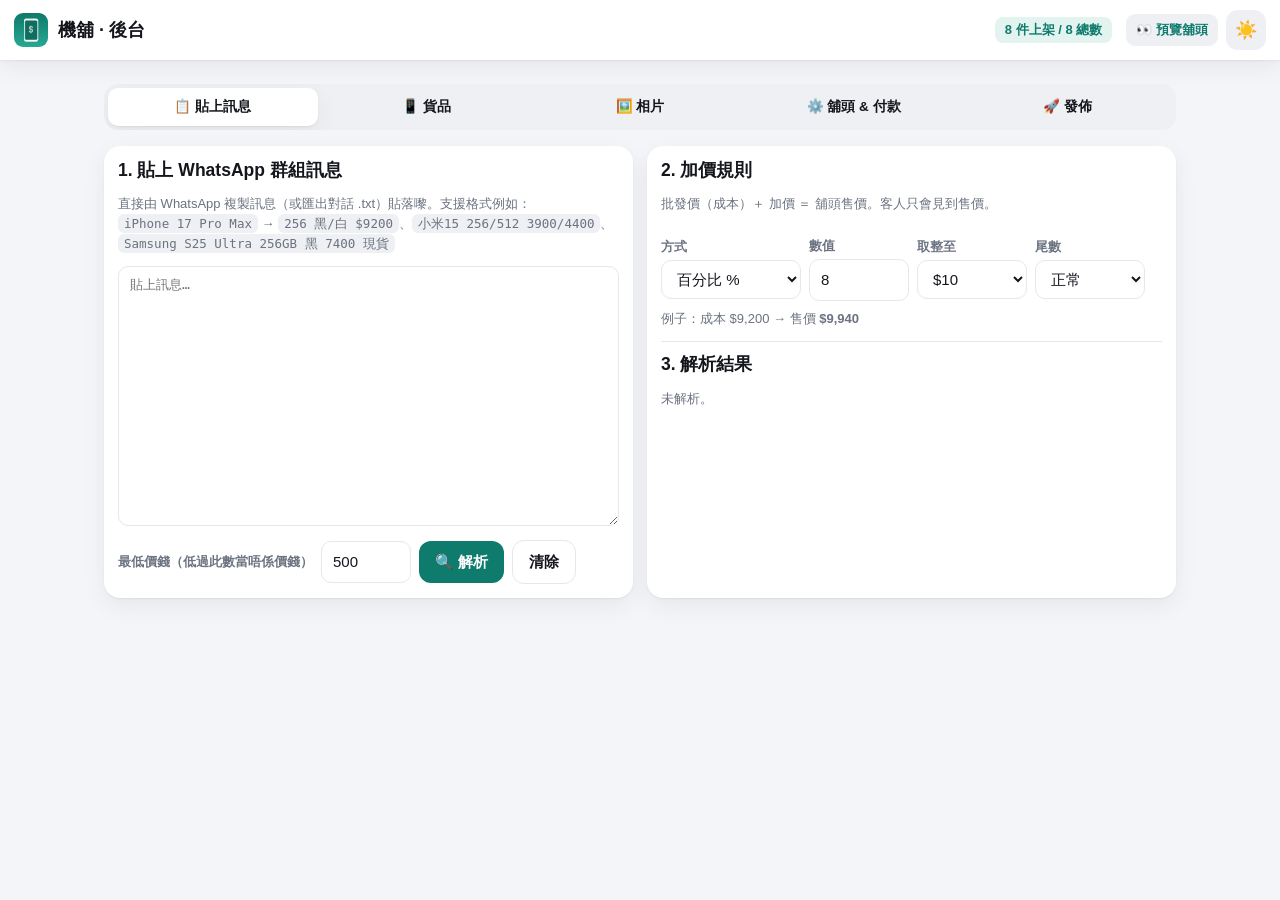
==== admin.html @ f413f136 "機舖 PhoneShop: WhatsApp price list → shop with HK payment links Co-Authored-By: Claude Opus 5 <norepl" ====
<!DOCTYPE html>
<html lang="zh-HK">
<head>
<meta charset="utf-8">
<meta name="viewport" content="width=device-width, initial-scale=1, viewport-fit=cover">
<title>機舖 · 後台</title>
<meta name="theme-color" content="#0f7b6c">
<link rel="stylesheet" href="style.css">
<meta name="robots" content="noindex">
</head>
<body>
<header class="topbar">
  <div class="row">
    <div class="brand grow"><img src="icons/icon-192.png" alt=""><span>機舖 · 後台</span></div>
    <span class="stat" id="statCount">0 件</span>
    <a class="btn sm" href="index.html" target="_blank">👀 預覽舖頭</a>
    <button class="icon-btn" id="btnTheme">🌗</button>
  </div>
</header>

<main class="admin">
  <div class="tabs">
    <button class="on" data-tab="paste">📋 貼上訊息</button>
    <button data-tab="products">📱 貨品</button>
    <button data-tab="photos">🖼️ 相片</button>
    <button data-tab="settings">⚙️ 舖頭 & 付款</button>
    <button data-tab="publish">🚀 發佈</button>
  </div>

  <!-- PASTE -->
  <section id="tab-paste">
    <div class="two">
      <div class="card">
        <h3>1. 貼上 WhatsApp 群組訊息</h3>
        <p class="help">直接由 WhatsApp 複製訊息（或匯出對話 .txt）貼落嚟。支援格式例如：<br>
          <code>iPhone 17 Pro Max</code> → <code>256 黑/白 $9200</code>、<code>小米15 256/512 3900/4400</code>、<code>Samsung S25 Ultra 256GB 黑 7400 現貨</code></p>
        <textarea id="pasteBox" style="min-height:260px;font-family:ui-monospace,Menlo,monospace;font-size:13px" placeholder="貼上訊息…"></textarea>
        <div class="row flow" style="margin-top:8px">
          <label style="margin:0">最低價錢（低過此數當唔係價錢）</label><input id="minPrice" type="number" value="500" style="width:90px">
          <button class="btn primary" id="btnParse">🔍 解析</button>
          <button class="btn ghost" id="btnClearPaste">清除</button>
        </div>
      </div>
      <div class="card">
        <h3>2. 加價規則</h3>
        <p class="help">批發價（成本）＋ 加價 ＝ 舖頭售價。客人只會見到售價。</p>
        <div class="row flow">
          <div><label>方式</label><select id="mkMode" style="width:140px"><option value="percent">百分比 %</option><option value="fixed">固定金額 $</option></select></div>
          <div><label>數值</label><input id="mkValue" type="number" value="8" style="width:100px"></div>
          <div><label>取整至</label><select id="mkRound" style="width:110px"><option value="1">$1</option><option value="10" selected>$10</option><option value="50">$50</option><option value="100">$100</option></select></div>
          <div><label>尾數</label><select id="mkTail" style="width:110px"><option value="0">正常</option><option value="8">尾數 8（如 9,888）</option><option value="9">尾數 9（如 9,899）</option></select></div>
        </div>
        <p class="help" style="margin-top:8px">例子：成本 $9,200 → 售價 <b id="mkExample"></b></p>
        <hr>
        <h3>3. 解析結果</h3>
        <p class="help" id="parseInfo">未解析。</p>
      </div>
    </div>
    <div class="card" style="margin-top:14px" id="parsedCard" hidden>
      <div class="row flow" style="justify-content:space-between">
        <h3>解析出嘅貨品 <span class="muted small">（可以先修改，再加入）</span></h3>
        <div class="row"><button class="btn ghost sm" id="btnSelAll">全選/取消</button><button class="btn primary" id="btnMerge">➕ 加入貨品清單</button></div>
      </div>
      <div class="tablewrap"><table class="tbl" id="parsedTbl"></table></div>
      <details style="margin-top:10px"><summary class="small muted">略過嘅行（冇價錢／認唔到）</summary><pre class="small muted" id="skippedBox" style="white-space:pre-wrap"></pre></details>
    </div>
  </section>

  <!-- PRODUCTS -->
  <section id="tab-products" hidden>
    <div class="card">
      <div class="row flow" style="justify-content:space-between">
        <div class="row flow"><input id="pq" type="search" placeholder="搜尋…" style="width:180px"><select id="pBrand" style="width:auto"><option value="">全部品牌</option></select></div>
        <div class="row flow">
          <button class="btn sm" id="btnAddRow">＋ 手動新增</button>
          <button class="btn sm" id="btnRecalc">🔁 用加價規則重算全部售價</button>
          <button class="btn sm danger" id="btnDelDemo">刪除示範貨品</button>
          <button class="btn sm danger" id="btnDelAll">清空全部</button>
        </div>
      </div>
      <p class="help">售價欄手動改過會鎖住（🔒），重算時唔會覆蓋；撳 🔒 可解鎖。「隱藏」嘅貨品唔會喺舖頭顯示。</p>
      <div class="tablewrap"><table class="tbl" id="prodTbl"></table></div>
    </div>
  </section>

  <!-- PHOTOS -->
  <section id="tab-photos" hidden>
    <div class="card">
      <h3>WhatsApp 相片 → 貨品</h3>
      <p class="help">由 WhatsApp 儲存相片後，一次過拖入嚟（或撳選擇），然後揀返每張相屬於邊件貨品。相片會自動壓縮。</p>
      <div class="drop" id="photoDrop">📥 拖放相片到呢度，或 <label style="display:inline;color:var(--accent);cursor:pointer;margin:0">選擇檔案<input type="file" id="photoInput" accept="image/*" multiple hidden></label></div>
      <div class="grid" id="photoPool" style="margin-top:12px"></div>
    </div>
  </section>

  <!-- SETTINGS -->
  <section id="tab-settings" hidden>
    <div class="two">
      <div class="card">
        <h3>舖頭資料</h3>
        <label>舖頭名（中）</label><input id="sName">
        <label>Shop name (EN)</label><input id="sNameEn">
        <label>WhatsApp 號碼（連區號，例如 85291234567）</label><input id="sWa" inputmode="tel">
        <label>貨幣符號</label><input id="sCur" value="HK$" style="width:100px">
        <label>公告（中）</label><textarea id="sNotice" style="min-height:70px"></textarea>
        <label>Notice (EN)</label><textarea id="sNoticeEn" style="min-height:70px"></textarea>
        <h3 style="margin-top:16px">收貨方式</h3>
        <div id="dlvList"></div>
        <button class="btn sm" id="btnAddDlv" style="margin-top:6px">＋ 新增收貨方式</button>
      </div>
      <div class="card">
        <h3>付款方式</h3>
        <p class="help">落單後客人會見到已啟用嘅付款方式。QR Code 可以上載你 PayMe / AlipayHK App 入面嘅收款 QR 截圖。</p>
        <div id="payList"></div>
      </div>
    </div>
    <div class="row" style="margin-top:14px"><button class="btn primary" id="btnSaveSettings">💾 儲存設定</button></div>
  </section>

  <!-- PUBLISH -->
  <section id="tab-publish" hidden>
    <div class="two">
      <div class="card">
        <h3>方法 A：直接發佈到 GitHub Pages</h3>
        <p class="help">喺 GitHub 建立一個 Fine-grained token（只需要呢個 repo 嘅 <code>Contents: Read and write</code> 權限），貼喺下面。Token 只會儲存喺呢部機嘅瀏覽器。</p>
        <label>GitHub 用戶名 / 組織</label><input id="ghOwner" placeholder="opensquilw">
        <label>Repository</label><input id="ghRepo" placeholder="phone-shop">
        <label>Branch</label><input id="ghBranch" value="main">
        <label>檔案路徑</label><input id="ghPath" value="data/catalog.json">
        <label>Token</label><input id="ghToken" type="password" placeholder="github_pat_…" autocomplete="off">
        <div class="row" style="margin-top:12px"><button class="btn primary" id="btnPublish">🚀 發佈到 GitHub</button><span class="small muted" id="pubStatus"></span></div>
        <p class="help" style="margin-top:8px">發佈後約 1 分鐘，客人重新開舖頭連結就會見到新價錢。</p>
      </div>
      <div class="card">
        <h3>方法 B：下載檔案自己上載</h3>
        <p class="help">下載 <code>catalog.json</code>，放入網站嘅 <code>data/</code> 資料夾覆蓋原檔，再 push 上 GitHub。</p>
        <button class="btn" id="btnDownload">⬇️ 下載 catalog.json</button>
        <hr>
        <h3>備份 / 還原（包括成本價）</h3>
        <p class="help">後台資料（含批發價、加價規則、token）只儲存喺呢部機。換機或清除瀏覽器前請先備份。</p>
        <div class="row flow">
          <button class="btn" id="btnBackup">⬇️ 下載備份</button>
          <label class="btn" style="margin:0">⬆️ 還原備份<input type="file" id="restoreInput" accept="application/json" hidden></label>
          <button class="btn ghost" id="btnPullLive">🌐 由網上 catalog.json 載入貨品</button>
        </div>
        <p class="small muted" style="margin-top:10px" id="sizeInfo"></p>
      </div>
    </div>
  </section>
</main>
<div class="toast" id="toast"></div>
<script src="parser.js"></script>
<script src="admin.js"></script>
</body>
</html>
---- style.css ----
:root{
  --bg:#f4f5f8;--card:#ffffff;--ink:#14161c;--muted:#6b7280;--line:#e5e7eb;
  --accent:#0f7b6c;--accent-ink:#ffffff;--accent-soft:#e3f4f0;--danger:#d64545;--warn:#b7791f;--warn-soft:#fdf3dc;
  --ok:#1f8a4c;--ok-soft:#e3f5ea;--chip:#eef0f4;--shadow:0 1px 2px rgba(0,0,0,.06),0 8px 24px rgba(0,0,0,.06);
  --radius:16px;--wa:#25d366;
}
[data-theme="dark"]{
  --bg:#0f1115;--card:#181b22;--ink:#f1f3f7;--muted:#9aa3b2;--line:#2a2f3a;
  --accent:#3ccfb4;--accent-ink:#06201b;--accent-soft:#12302b;--danger:#ff6b6b;--warn:#f2c14e;--warn-soft:#3a2f12;
  --ok:#4ade80;--ok-soft:#12321f;--chip:#232833;--shadow:0 1px 2px rgba(0,0,0,.4),0 8px 24px rgba(0,0,0,.35);
}
[data-theme="macaron"]{
  --bg:#fff4f7;--card:#ffffff;--ink:#3b2a3a;--muted:#8a6f86;--line:#f3d9e3;
  --accent:#e8709a;--accent-ink:#ffffff;--accent-soft:#fde4ed;--danger:#e0575f;--warn:#c98a2a;--warn-soft:#fff1d6;
  --ok:#4fb08a;--ok-soft:#e2f6ee;--chip:#fbe9f0;--shadow:0 1px 2px rgba(120,60,90,.08),0 10px 28px rgba(232,112,154,.14);
  --radius:20px;
}
*{box-sizing:border-box}
html,body{margin:0;background:var(--bg);color:var(--ink);font-family:-apple-system,"PingFang HK","PingFang TC","Noto Sans TC","Segoe UI",Roboto,sans-serif;font-size:15px;line-height:1.45;-webkit-font-smoothing:antialiased}
body{padding-bottom:env(safe-area-inset-bottom)}
a{color:var(--accent)}
a.btn{text-decoration:none}
button{font:inherit;color:inherit;cursor:pointer;border:0;background:none;padding:0}
input,select,textarea{font:inherit;color:var(--ink);background:var(--card);border:1px solid var(--line);border-radius:10px;padding:9px 11px;width:100%}
input:focus,select:focus,textarea:focus{outline:2px solid var(--accent);outline-offset:0;border-color:transparent}
textarea{min-height:120px;resize:vertical}
label{display:block;font-size:12.5px;color:var(--muted);margin:10px 0 4px;font-weight:600}
h1,h2,h3{margin:0;line-height:1.25}
.hidden{display:none!important}
.muted{color:var(--muted)}
.small{font-size:12.5px}
.row{display:flex;gap:8px;align-items:center}
.row.flow{flex-wrap:wrap;align-content:flex-start}
.grow{flex:1}
.btn{display:inline-flex;align-items:center;justify-content:center;gap:6px;padding:10px 16px;border-radius:12px;background:var(--chip);font-weight:600;min-height:42px;white-space:nowrap}
.btn.primary{background:var(--accent);color:var(--accent-ink)}
.btn.wa{background:var(--wa);color:#062b16}
.btn.ghost{background:transparent;border:1px solid var(--line)}
.btn.danger{background:transparent;color:var(--danger);border:1px solid var(--danger)}
.btn.sm{padding:6px 10px;min-height:32px;font-size:13px;border-radius:9px}
.btn.block{width:100%}
.btn:disabled{opacity:.5;cursor:not-allowed}
.icon-btn{width:40px;height:40px;border-radius:12px;display:inline-flex;align-items:center;justify-content:center;background:var(--chip);font-size:18px;position:relative}
.badge{position:absolute;top:-4px;right:-4px;background:var(--danger);color:#fff;font-size:11px;font-weight:700;min-width:18px;height:18px;border-radius:9px;display:flex;align-items:center;justify-content:center;padding:0 5px}
.card{background:var(--card);border-radius:var(--radius);box-shadow:var(--shadow);padding:14px}
.tag{display:inline-block;font-size:11.5px;font-weight:700;padding:2px 8px;border-radius:999px;background:var(--chip);color:var(--muted);letter-spacing:.2px}
.tag.ok{background:var(--ok-soft);color:var(--ok)}
.tag.warn{background:var(--warn-soft);color:var(--warn)}
.tag.out{background:var(--chip);color:var(--muted);text-decoration:line-through}
.chips{display:flex;gap:8px;overflow-x:auto;padding:2px 0 6px;scrollbar-width:none}
.chips::-webkit-scrollbar{display:none}
.chip{flex:0 0 auto;padding:7px 14px;border-radius:999px;background:var(--chip);font-weight:600;font-size:13.5px}
.chip.on{background:var(--accent);color:var(--accent-ink)}
.price{font-weight:800;font-size:18px;letter-spacing:-.2px}
.price small{font-size:12px;font-weight:600;color:var(--muted);margin-right:2px}
hr{border:0;border-top:1px solid var(--line);margin:12px 0}
.toast{position:fixed;left:50%;bottom:calc(24px + env(safe-area-inset-bottom));transform:translateX(-50%) translateY(20px);background:var(--ink);color:var(--bg);padding:10px 16px;border-radius:12px;font-weight:600;opacity:0;transition:.25s;z-index:200;pointer-events:none;max-width:90vw;text-align:center}
.toast.show{opacity:1;transform:translateX(-50%) translateY(0)}

/* ---------- Shop ---------- */
.topbar{position:sticky;top:0;z-index:50;background:var(--card);box-shadow:var(--shadow);padding:10px 14px;padding-top:calc(10px + env(safe-area-inset-top))}
.topbar .brand{display:flex;align-items:center;gap:10px;font-weight:800;font-size:18px}
.topbar .brand img{width:34px;height:34px;border-radius:9px}
.wrap{max-width:960px;margin:0 auto;padding:12px 14px 120px}
.notice{background:var(--warn-soft);color:var(--warn);border-radius:12px;padding:10px 12px;font-size:13.5px;margin-bottom:12px;white-space:pre-line}
.search{position:relative;margin:10px 0}
.search input{padding-left:36px}
.search span{position:absolute;left:12px;top:50%;transform:translateY(-50%);opacity:.6}
.grid{display:grid;grid-template-columns:repeat(auto-fill,minmax(160px,1fr));gap:12px}
@media(min-width:600px){.grid{grid-template-columns:repeat(auto-fill,minmax(200px,1fr))}}
.product{background:var(--card);border-radius:var(--radius);box-shadow:var(--shadow);overflow:hidden;display:flex;flex-direction:column;cursor:pointer;transition:transform .12s}
.product:active{transform:scale(.98)}
.product .photo{aspect-ratio:1/1;background:var(--chip);display:flex;align-items:center;justify-content:center;overflow:hidden}
.product .photo img{width:100%;height:100%;object-fit:cover}
.product .photo .ph{font-size:44px;opacity:.5}
.product .body{padding:10px 12px 12px;display:flex;flex-direction:column;gap:4px;flex:1}
.product .name{font-weight:700;font-size:14.5px;line-height:1.3}
.product .meta{font-size:12.5px;color:var(--muted)}
.product .foot{display:flex;align-items:center;justify-content:space-between;margin-top:auto;padding-top:6px}
.product .add{width:34px;height:34px;border-radius:10px;background:var(--accent);color:var(--accent-ink);font-size:20px;display:flex;align-items:center;justify-content:center}
.product.out{opacity:.6}
.product .add:disabled{background:var(--chip);color:var(--muted)}
.swatches{display:flex;gap:4px;flex-wrap:wrap}
.swatch{width:14px;height:14px;border-radius:50%;border:1px solid rgba(0,0,0,.15);box-shadow:inset 0 0 0 1px rgba(255,255,255,.4)}
.empty{text-align:center;color:var(--muted);padding:60px 20px}
.empty .big{font-size:48px;margin-bottom:10px}

/* sheet / modal */
.sheet-bg{position:fixed;inset:0;background:rgba(0,0,0,.45);z-index:100;display:flex;align-items:flex-end;justify-content:center;opacity:0;pointer-events:none;transition:.2s}
.sheet-bg.open{opacity:1;pointer-events:auto}
.sheet{background:var(--card);width:100%;max-width:640px;max-height:92vh;overflow:auto;border-radius:22px 22px 0 0;padding:14px 16px calc(20px + env(safe-area-inset-bottom));transform:translateY(30px);transition:.22s}
.sheet-bg.open .sheet{transform:none}
@media(min-width:700px){.sheet-bg{align-items:center}.sheet{border-radius:22px;max-height:88vh}}
.sheet .handle{width:40px;height:4px;border-radius:2px;background:var(--line);margin:0 auto 12px}
.sheet h2{font-size:18px;margin-bottom:6px}
.sheet .hero{width:100%;aspect-ratio:4/3;object-fit:cover;border-radius:14px;background:var(--chip);margin-bottom:10px}
.opts{display:flex;gap:8px;flex-wrap:wrap}
.opt{padding:8px 14px;border-radius:10px;border:1.5px solid var(--line);font-weight:600;font-size:13.5px}
.opt.on{border-color:var(--accent);background:var(--accent-soft);color:var(--accent)}
.qty{display:inline-flex;align-items:center;border:1px solid var(--line);border-radius:10px;overflow:hidden}
.qty button{width:36px;height:36px;font-size:18px;background:var(--chip)}
.qty span{min-width:36px;text-align:center;font-weight:700}
.cart-line{display:flex;gap:10px;align-items:center;padding:10px 0;border-bottom:1px solid var(--line)}
.cart-line img,.cart-line .ph{width:56px;height:56px;border-radius:10px;object-fit:cover;background:var(--chip);display:flex;align-items:center;justify-content:center;font-size:24px}
.cart-line .info{flex:1;min-width:0}
.cart-line .info .n{font-weight:700;font-size:14px}
.cart-line .info .m{font-size:12.5px;color:var(--muted)}
.totals{display:flex;justify-content:space-between;padding:6px 0;font-size:14.5px}
.totals.grand{font-size:18px;font-weight:800;border-top:1px solid var(--line);margin-top:6px;padding-top:12px}
.fab{position:fixed;right:16px;bottom:calc(16px + env(safe-area-inset-bottom));z-index:60;display:flex;flex-direction:column;gap:10px}
.fab .btn{border-radius:999px;box-shadow:var(--shadow);padding:12px 18px}
.cartbar{position:fixed;left:0;right:0;bottom:0;z-index:60;background:var(--card);box-shadow:0 -4px 20px rgba(0,0,0,.12);padding:10px 14px calc(10px + env(safe-area-inset-bottom));display:flex;align-items:center;gap:12px;transform:translateY(110%);transition:.22s}
.cartbar.show{transform:none}
.cartbar .price{flex:1}

/* payment */
.paytabs{display:flex;gap:6px;flex-wrap:wrap;margin:8px 0}
.paytab{padding:8px 12px;border-radius:10px;background:var(--chip);font-weight:700;font-size:13px;display:flex;align-items:center;gap:6px}
.paytab.on{background:var(--accent);color:var(--accent-ink)}
.paybox{border:1px dashed var(--line);border-radius:14px;padding:14px;margin:8px 0;text-align:center}
.paybox img{max-width:220px;width:100%;border-radius:12px;background:#fff;padding:6px}
.kv{display:flex;justify-content:space-between;align-items:center;gap:10px;padding:8px 0;border-bottom:1px solid var(--line);text-align:left}
.kv:last-child{border-bottom:0}
.kv b{font-family:ui-monospace,SFMono-Regular,Menlo,monospace;font-size:15px;word-break:break-all}
.copy{font-size:12px;padding:5px 9px;border-radius:8px;background:var(--chip);font-weight:700;flex:0 0 auto}
.orderno{font-family:ui-monospace,Menlo,monospace;font-size:20px;font-weight:800;letter-spacing:1px}
.steps{counter-reset:s;padding:0;margin:8px 0;list-style:none}
.steps li{counter-increment:s;display:flex;gap:10px;padding:6px 0;font-size:14px}
.steps li::before{content:counter(s);width:22px;height:22px;border-radius:50%;background:var(--accent);color:var(--accent-ink);font-weight:700;font-size:12px;display:inline-flex;align-items:center;justify-content:center;flex:0 0 22px}
.order-item{display:flex;justify-content:space-between;padding:6px 0;font-size:14px;border-bottom:1px dashed var(--line)}

/* ---------- Admin ---------- */
.admin{max-width:1100px;margin:0 auto;padding:14px 14px 80px}
.tabs{display:flex;gap:4px;background:var(--chip);padding:4px;border-radius:14px;margin:10px 0 16px;overflow-x:auto}
.tabs button{flex:1;padding:9px 12px;border-radius:10px;font-weight:700;white-space:nowrap;font-size:13.5px}
.tabs button.on{background:var(--card);box-shadow:var(--shadow)}
.tbl{width:100%;border-collapse:collapse;font-size:13.5px}
.tbl th{text-align:left;font-size:12px;color:var(--muted);font-weight:700;padding:6px 6px;border-bottom:1px solid var(--line);white-space:nowrap}
.tbl td{padding:5px 6px;border-bottom:1px solid var(--line);vertical-align:middle}
.tbl input,.tbl select{padding:6px 8px;border-radius:8px;font-size:13.5px;min-width:60px}
.tbl input.num{width:84px;text-align:right}
.tbl input.short{width:100px}
.tbl .thumb{width:44px;height:44px;border-radius:8px;object-fit:cover;background:var(--chip);display:flex;align-items:center;justify-content:center;cursor:pointer;font-size:20px;overflow:hidden}
.tbl .thumb img{width:100%;height:100%;object-fit:cover}
.tbl tr.hiddenrow td{opacity:.45}
.tbl tr.ambig td{background:var(--warn-soft)}
.tablewrap{overflow-x:auto;-webkit-overflow-scrolling:touch}
.two{display:grid;grid-template-columns:1fr 1fr;gap:14px}
@media(max-width:700px){.two{grid-template-columns:1fr}}
.qrprev{width:120px;height:120px;border-radius:12px;object-fit:contain;background:#fff;border:1px solid var(--line)}
.stat{display:inline-block;padding:4px 10px;border-radius:8px;background:var(--accent-soft);color:var(--accent);font-weight:700;font-size:13px;margin-right:6px}
.drop{border:2px dashed var(--line);border-radius:14px;padding:18px;text-align:center;color:var(--muted);font-size:13.5px}
.drop.over{border-color:var(--accent);background:var(--accent-soft)}
code{background:var(--chip);padding:2px 6px;border-radius:6px;font-size:12.5px}
.help{font-size:13px;color:var(--muted);line-height:1.5}
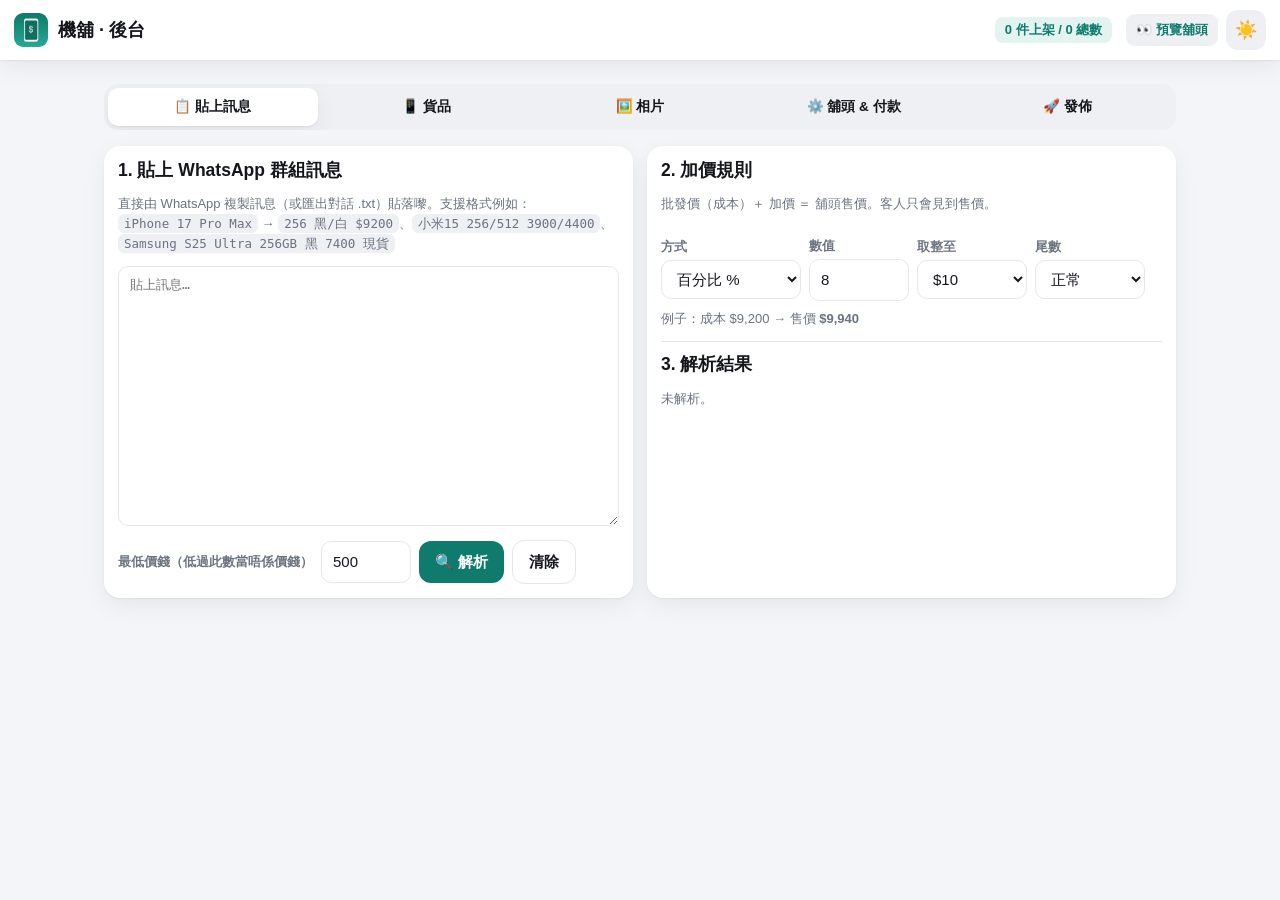
==== commit 56f88bb5: "Phone-only sync: inbox → GitHub Action merge, admin follows live catalog, remove demo products Co-Au" ====
--- a/admin.html
+++ b/admin.html
@@ -56,6 +56,7 @@
         <p class="help" id="parseInfo">未解析。</p>
       </div>
     </div>
+    <div class="card" style="margin-top:14px" id="reviewList" hidden></div>
     <div class="card" style="margin-top:14px" id="parsedCard" hidden>
       <div class="row flow" style="justify-content:space-between">
         <h3>解析出嘅貨品 <span class="muted small">（可以先修改，再加入）</span></h3>
@@ -123,13 +124,13 @@
       <div class="card">
         <h3>方法 A：直接發佈到 GitHub Pages</h3>
         <p class="help">喺 GitHub 建立一個 Fine-grained token（只需要呢個 repo 嘅 <code>Contents: Read and write</code> 權限），貼喺下面。Token 只會儲存喺呢部機嘅瀏覽器。</p>
-        <label>GitHub 用戶名 / 組織</label><input id="ghOwner" placeholder="opensquilw">
-        <label>Repository</label><input id="ghRepo" placeholder="phone-shop">
+        <label>GitHub 用戶名 / 組織</label><input id="ghOwner" value="opensquilw">
+        <label>Repository</label><input id="ghRepo" value="phone-shop">
         <label>Branch</label><input id="ghBranch" value="main">
         <label>檔案路徑</label><input id="ghPath" value="data/catalog.json">
         <label>Token</label><input id="ghToken" type="password" placeholder="github_pat_…" autocomplete="off">
         <div class="row" style="margin-top:12px"><button class="btn primary" id="btnPublish">🚀 發佈到 GitHub</button><span class="small muted" id="pubStatus"></span></div>
-        <p class="help" style="margin-top:8px">發佈後約 1 分鐘，客人重新開舖頭連結就會見到新價錢。</p>
+        <p class="help" style="margin-top:8px">發佈後約 1 分鐘，客人重新開舖頭連結就會見到新價錢。加價規則同待審核清單會一齊發佈，自動同步會跟你嘅規則。</p>
       </div>
       <div class="card">
         <h3>方法 B：下載檔案自己上載</h3>
